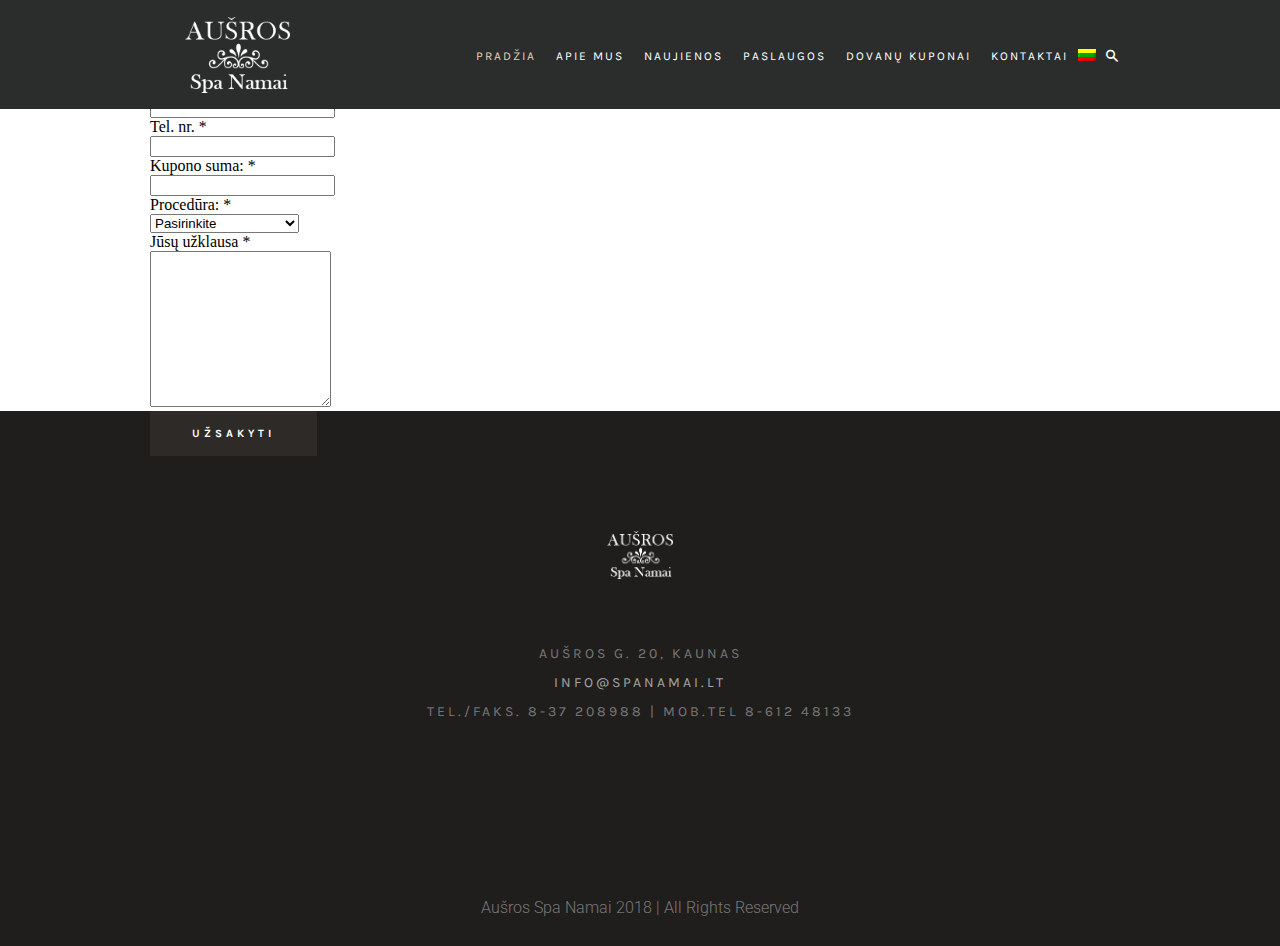
==== contact-us.html @ 08e14f10 "Update reservation form" ====
<!DOCTYPE html>
<html lang="lt">
<head>
	<meta charset="utf-8">
	<meta name="viewport" content="width=device-width,initial-scale=1"> 
	<title>CONTACT US</title> 
	<!-- reikia kitos fonto: Karla, Arial, Helvetica, "Nimbus Sans L"!!!-->
	<link href="https://fonts.googleapis.com/css?family=Karla:400,400i,700,700i&amp;subset=latin-ext" rel="stylesheet">
	<link href="https://fonts.googleapis.com/css?family=Marcellus&amp;subset=latin-ext" rel="stylesheet">
	<link href="https://fonts.googleapis.com/css?family=Roboto:300,300i&amp;subset=latin-ext" rel="stylesheet">
	<link rel="stylesheet" href="assets/css/style.css">
</head>
<body>
	<!-- HEADER START-->
	<header class="float-navigation"> <!-- zalias --> 
		<div class="container flexinam">
			<div class="logo">
				<a href="# i pagrindini">
					<img src="assets/images/logo-spa-compressor.png" alt="Aušros spa namai">
				</a>
			</div>
			<nav class="meniu flexinam">
				<ul class="flexinam">
					<li class="unique"><a href="#">Pradžia</a></li>
					<li><a href="#">Apie mus</a></li>
					<li><a href="#">Naujienos</a></li>
					<li><a href="#">Paslaugos</a></li>
					<li><a href="#">Dovanų kuponai</a></li>
					<li><a href="#">Kontaktai</a></li>
				</ul>
				<ul class="lang">
					<!-- kaip cia padaryti, kad issoktu EN?? -->
					<li>
						<a href="#LT">
							<img src="assets/images/lt.png">
						</a>
					</li>
				</ul>
				<div class="search">
					<a href="#search"><span class="icon-search1"></span></a>
				</div>
			</nav>
		</div>
	</header>
	<!-- HEADER END --> 

	<!-- CONTACT US FORM: START -->
	<section class="reservation">
		<div class="container flexinam">
			<div class="content">
				<div>
					<h3>aušros spa namai</h3>
				</div>
				<div>
					<h4>Dovanų kupono užsakymas</h4>
				</div>
				<div class="contact-form">
					<form class="reservation_form" method="GET" enctype="multipart/form-data">
						<div class="one_form">
							<label for="firstname">Jūsų Vardas<span> *</span></label>
							<br>
							<input type="text" id="firstname" name="firstname" value="" required>
						</div>
						<div class="one_form">
							<label for="email">el. paštas<span> *</span></label>
							<br>
							<input type="email" id="email" name="email" value="" required>
						</div>						
						<div class="one_form">
							<label for="telephone">Tel. nr.<span> *</span></label>
							<br>
							<input type="tel" id="telephone" name="telephone" value="" required>
						</div>
						<div class="one_form">
							<label for="coupon">Kupono suma:<span> *</span></label>
							<br>
							<input type="text" id="coupon" name="coupon" value="" required>
						</div>
						<div class="one_form">
							<label for="coupon">Procedūra:<span> *</span></label>
							<br>
							<select class="options" required>
								<option>Pasirinkite</option>
								<option value="---">---</option>
								<option value="massage">Masažas</option>
								<option value="spa_ritual">Spa ritualai</option>
								<option value="spa">Spa procedūra dviem</option>
								<option value="spa_for_couples">Manikiūras</option>
								<option value="depilation">Depiliacija</option>
								<option value="treatments_for_men">Spa procedūra vyrui</option>
							</select>
							<!-- <input type="number" id="coupon" name="coupon" value="" required> -->
						</div>
						<div class="one_form message">
							<label for="coupon">Jūsų užklausa<span> *</span></label>
							<br>
							<textarea rows="10"></textarea>
						</div>		
					</form>
				</div>
				<div class="call_to_action">
					<input type="submit" class='button dark-button' name="new_order" value="užsakyti">
				</div>
			</div>
		</div>
	</section>
	<!-- CONTACT US FORM: END --> 

	<!-- FOOTER: START -->
	<footer class="end-footer">
		<div class="container">
			<div class="footer-content">
				<div class="logo2">
					<a href="# i pagrindini">
						<img src="assets/images/logo-spa-compressor.png" alt="Aušros spa namai">
					</a>
				</div>
				<div class="address">
					<h4>Aušros g. 20, Kaunas</h4>
					<a href="mailto:info@spanamai.lt">info@spanamai.lt</a>
					<h4>tel./faks. 8-37 208988 | mob.tel 8-612 48133</h4>
				</div>
				<div class="icon-social">
					<ul class="flexinam">
						<li class="margin">
							<a href="https://www.instagram.com/explore/locations/489971274/ausros-spa-namai/" target="_blank">
								<i class="fab fa-instagram"></i>
							</a>
						</li>
						<li class="margin">
							<a href="https://www.facebook.com/ausrosspa//" target="_blank">
								<i class="fab fa-facebook-f"></i>
							</a>
						</li>
						<li class="margin">
							<a href="https://twitter.com/ausrosspanamai" target="_blank">
								<i class="fab fa-twitter"></i>
							</a>
						</li>
						<li class="margin">
							<a href="https://rekvizitai.vz.lt/imone/spa_namai/" target="_blank">
								<i class="fas fa-briefcase"></i>
							</a>
						</li>
					</ul>
				</div>
				<div class="rights">
					<p>Aušros Spa Namai 2018 | All Rights Reserved</p>
				</div>
			</div>
		</div>
	</footer>
	<!-- FOOTER: END -->
	<script src="assets/scripts/jquery.js"></script>
	<script src="owlcarousel/dist/owl.carousel.min.js"></script>
	<script src="assets/scripts/script.js"></script>
</body>
</html>
---- assets/css/style.css ----
*,
*::before,
*::after {
  -webkit-box-sizing: border-box;
  box-sizing: border-box;
  /*border: 1px solid red;*/
}

@font-face {
  font-family: 'icomoon';
  src: url("../fonts/icomoon.eot?l3f3na");
  src: url("assets/fonts/icomoon.eot?l3f3na#iefix") format("embedded-opentype"), url("../fonts/icomoon.ttf?l3f3na") format("truetype"), url("../fonts/icomoon.woff?l3f3na") format("woff"), url("../fonts/icomoon.svg?l3f3na#icomoon") format("svg");
  font-weight: normal;
  font-style: normal;
}

[class^="icon-"], [class*=" icon-"] {
  /* use !important to prevent issues with browser extensions that change fonts */
  font-family: 'icomoon' !important;
  speak: none;
  font-style: normal;
  font-weight: normal;
  font-variant: normal;
  text-transform: none;
  line-height: 1;
  /* Better Font Rendering =========== */
  -webkit-font-smoothing: antialiased;
  -moz-osx-font-smoothing: grayscale;
}

.icon-search1:before {
  content: "\e901";
}

.icon-facebook:before {
  content: "\ea90";
}

.icon-instagram:before {
  content: "\ea92";
}

/******************************************************************/
html {
  font-size: 16px;
}

body {
  margin: 0;
}

.container {
  max-width: 980px;
  margin: 0 auto;
}

.flexinam {
  display: -webkit-box;
  display: -ms-flexbox;
  display: flex;
}

ul {
  list-style: none;
  /* kad nebutu bullet pointu */
  margin: 0;
  padding: 0;
}

img {
  width: 100%;
  /* padaro, kad prisitaikytu prie tevynainio */
  display: block;
  /* kad nebutu tarpelio po nuotrauka */
}

h1, h2, h3, h4, h5, h6, p {
  margin: 0;
}

a {
  text-decoration: none;
  text-transform: uppercase;
}

p {
  font-family: "Roboto", Arial, Helvetica, "Nimbus Sans L", sans-serif;
  font-weight: 300;
}

/* START: botton-to-top */
.myBtn {
  display: none;
  position: fixed;
  bottom: 50px;
  right: 20px;
  z-index: 99;
  font-size: 18px;
  border: none;
  outline: none;
  background-color: #b7a48e;
  color: white;
  cursor: pointer;
  padding: 15px;
}

.myBtn:hover {
  background-color: #a1886b;
}

/* END: botton-to-top */
/* 1 SECTION START: NAVIGATION MENIU */
.float-navigation {
  background-color: #2a2d2c;
  position: fixed;
  width: 100%;
  z-index: 1000;
}

.float-navigation.shrink .container {
  height: 73px;
}

/*https://codepen.io/malZiiirA/pen/cbfED*/
.float-navigation.shrink .logo {
  padding: 15px 15px 15px 35px;
  max-width: 105px;
}

.float-navigation .container {
  -webkit-box-pack: justify;
  -ms-flex-pack: justify;
  justify-content: space-between;
  -webkit-box-align: center;
  -ms-flex-align: center;
  align-items: center;
}

.logo {
  padding: 16.609px 15px 16.625px 35px;
  max-width: 155px;
}

.meniu {
  -webkit-box-align: center;
  -ms-flex-align: center;
  align-items: center;
}

.meniu a {
  color: #fff;
  font-size: 0.75rem;
  font-family: "Karla", Arial, Helvetica, "Nimbus Sans L", sans-serif;
  letter-spacing: 2px;
  /*cia gal irgi reikia reliatyvaus skaiciaus?*/
  padding: 10px;
}

/* kazkaip kitaip reiketu selectinti!!! */
.unique a {
  color: #e8d2b8;
}

.meniu a:hover, span:hover {
  color: #e8d2b8;
}

/* kazkaip gal galima pritaikyti koda, kad visiems butu galima taikyti hover? */
.icon-search1 {
  color: #fff;
  vertical-align: -1px;
  /* vertikaliai 1px zemyn */
}

/*https://www.w3schools.com/howto/howto_js_dropdown.asp*/
.lang a {
  vertical-align: -2px;
}

/* 1 SECTION END: NAVIGATION MENIU */
/* 2 SECTION START: CAROUSEL */
/*https://owlcarousel2.github.io/OwlCarousel2/docs/started-installation.html*/
.carousel {
  background-color: #2a2d2c;
}

.owl-carousel .owl-stage-outer {
  -webkit-transform: translateY(107px);
  -ms-transform: translateY(107px);
  transform: translateY(107px);
}

/* nuotrauka kazkodel per maza???? */
.carousel .photo {
  background-size: cover;
  background-position: center;
}

.photo.first {
  background-image: url("../images/big_towel-compressor.jpg");
}

.photo.second {
  background-image: url("../images/big_mask-compressor.jpg");
}

.special-container {
  max-width: 1186px;
  margin: 0 auto;
  height: 612px;
  /*?????? kaip sitas sprendimas? 715px, 100vh*/
  -webkit-box-align: center;
  -ms-flex-align: center;
  align-items: center;
  position: relative;
}

.special-container.second {
  -webkit-box-pack: end;
  -ms-flex-pack: end;
  justify-content: flex-end;
}

.first .content {
  padding-left: 73px;
  max-width: 623px;
}

.second .content {
  padding-left: 40px;
  max-width: 623px;
}

.carousel h3 {
  color: #c0b7af;
  font-size: 1rem;
  text-transform: uppercase;
  font-family: "Karla", Arial, Helvetica, "Nimbus Sans L", sans-serif;
  letter-spacing: 3px;
  font-style: normal;
  font-weight: 400;
  line-height: 26px;
}

.second h3 {
  color: #c0b7af;
  font-size: 1rem;
  text-transform: uppercase;
  font-family: "Karla", Arial, Helvetica, "Nimbus Sans L", sans-serif;
  letter-spacing: 3px;
  font-style: normal;
  font-weight: 400;
  color: rgba(255, 255, 255, 0.6);
}

.carousel h4 {
  color: #2d2a27;
  font-family: "Marcellus", Georgia, Times, "Century Schoolbook L", serif;
  font-style: normal;
  font-weight: 400;
  font-size: 1.9rem;
  letter-spacing: 1px;
  padding-top: 25px;
}

.second h4 {
  color: white;
}

.button {
  padding: 16px 42px;
  /* tipo 11 ir 42*/
  background-color: #2d2a27;
  border: #6a6560;
  text-decoration: none;
  text-transform: uppercase;
  font-family: "Karla", Arial, Helvetica, "Nimbus Sans L", sans-serif;
  font-size: 0.6875rem;
  position: absolute;
  color: #fff;
  font-weight: 700;
  letter-spacing: 4px;
}

/* button colors: */
.first a {
  margin-left: 73px;
  bottom: 160px;
}

.first a:hover {
  background: #b8a48d;
  color: #f7f4f0;
}

.atitraukimas {
  margin-bottom: 60px;
}

.second a {
  -webkit-transform: translateX(-110%);
  -ms-transform: translateX(-110%);
  transform: translateX(-110%);
  bottom: 190px;
}

.second a:hover {
  background: #fff;
  color: black;
}

/* 2 SECTION END: CAROUSEL */
/* 3 SECTION START: overlay */
.overlay {
  height: 107px;
  background-color: #f7f3f0;
  max-width: 1280px;
}

/* 3 SECTION END: overlay */
/* 4 SECTION START: ABOUT US */
.about-us {
  background-image: url("../images/wave-background-compressor.jpg");
  background-size: cover;
  background-position: center;
}

.about-us .container {
  -webkit-box-pack: center;
  -ms-flex-pack: center;
  justify-content: center;
  -webkit-box-align: center;
  -ms-flex-align: center;
  align-items: center;
  position: relative;
}

/*centruojam turini: */
.content-about-us {
  -webkit-box-pack: center;
  -ms-flex-pack: center;
  justify-content: center;
  margin-top: 163px;
  margin-bottom: 202px;
  padding-left: 20px;
  padding-top: 20px;
  padding-right: 20px;
  max-width: 450px;
  text-align: center;
}

h1 {
  color: #c0b7af;
  font-size: 1rem;
  text-transform: uppercase;
  font-family: "Karla", Arial, Helvetica, "Nimbus Sans L", sans-serif;
  letter-spacing: 3px;
  font-style: normal;
  font-weight: 400;
  line-height: 28px;
}

h2 {
  color: #2d2a27;
  font-family: "Marcellus", Georgia, Times, "Century Schoolbook L", serif;
  font-style: normal;
  font-weight: 400;
  font-size: 1.7rem;
  letter-spacing: 3px;
  padding-bottom: 35px;
  padding-top: 35px;
}

.about-us p {
  color: #6a6560;
  font-size: 0.8rem;
  /*atrodo per didelis sriftas, visai kitoks. turejo buti 16px, tai sumazinau*/
  letter-spacing: 3px;
  line-height: 28px;
  padding-bottom: 35px;
}

.about-us .button {
  letter-spacing: 2px;
  -webkit-transform: translateX(-50%);
  -ms-transform: translateX(-50%);
  transform: translateX(-50%);
}

.about-us a:hover, .voucher a:hover {
  border: 1px solid #d8d3d2;
  background-color: #f7f4f0;
  color: #2d2a27;
}

/* 4 SECTION END: ABOUT US */
/* 5 SECTION START: intro to services */
.intro-to-service {
  background-color: #fff;
}

.intro-to-service .container {
  padding-top: 125px;
  padding-bottom: 70px;
  -webkit-box-pack: justify;
  -ms-flex-pack: justify;
  justify-content: space-between;
  -webkit-box-align: center;
  -ms-flex-align: center;
  align-items: center;
}

.antraste {
  width: 430.844px;
}

.antraste h4 {
  color: #2d2a27;
  font-family: "Marcellus", Georgia, Times, "Century Schoolbook L", serif;
  font-style: normal;
  font-weight: 400;
  font-size: 1.5rem;
  text-align: left;
  line-height: 34px;
}

.intro-to-service a {
  border: 1px solid #e0dddd;
  background-color: rgba(0, 0, 0, 0);
  color: #2d2a27;
  letter-spacing: 2px;
  font-weight: 700;
  position: static;
}

.intro-to-service a:hover {
  color: #fff;
  background-color: #2d2a27;
  border-color: #4a4744;
}

/* 5 SECTION END: intro to services */
/* 6 SECTION START: services */
.paslaugos .container {
  padding-bottom: 110px;
  /* atemiau 40px, nes nuotraukos i apacia turi 40px margin*/
}

.spa {
  width: 29.8568%;
  margin-bottom: 40px;
  position: relative;
  /* uzdedam ant nuotraukos teksta */
  text-align: center;
  color: white;
}

.service-photos {
  -ms-flex-wrap: wrap;
  flex-wrap: wrap;
  -webkit-box-pack: justify;
  -ms-flex-pack: justify;
  justify-content: space-between;
}

/* ant nuotraukos sucentruojam teksta */
.centered {
  position: absolute;
  width: 100%;
  /* jejeje tekstas viduj nepersikelia i kita eilute ## /* max-width: 250px; KODEL PEREINA I KITA EILUTE?*/
  display: -webkit-box;
  display: -ms-flexbox;
  display: flex;
  -webkit-box-align: center;
  -ms-flex-align: center;
  align-items: center;
  -webkit-box-pack: center;
  -ms-flex-pack: center;
  justify-content: center;
}

.overlayw3 {
  position: absolute;
  top: 0;
  bottom: 0;
  left: 0;
  right: 0;
  height: 100%;
  width: 100%;
  -webkit-transition: .5s ease;
  -o-transition: .5s ease;
  transition: .5s ease;
}

.spa:hover .overlayw3 {
  background-color: rgba(45, 42, 39, 0.5);
}

.paslaugos a {
  font-family: "Karla", Arial, Helvetica, "Nimbus Sans L", sans-serif;
  font-size: 0.875rem;
  font-weight: 400;
  text-transform: uppercase;
  letter-spacing: 3px;
  color: #fff;
  text-decoration: none;
  display: block;
}

/* 6 SECTION END: services */
/* 7 SECTION START: VOUCHERS*/
.voucher {
  background-image: url("../images/gultas-compressor.jpg");
  background-position: center right;
  background-repeat: no-repeat;
  background-size: cover;
}

.voucher .container {
  min-height: 725px;
  -webkit-box-pack: end;
  -ms-flex-pack: end;
  justify-content: flex-end;
  -webkit-box-align: center;
  -ms-flex-align: center;
  align-items: center;
}

.voucher-content {
  max-width: 400px;
  position: relative;
  text-align: center;
}

.voucher h3 {
  color: #2d2a27;
  font-family: "Marcellus", Georgia, Times, "Century Schoolbook L", serif;
  font-style: normal;
  font-weight: 400;
  text-transform: capitalize;
  color: #6a6560;
  font-size: 1.125rem;
}

.voucher-content h4 {
  color: #c0b7af;
  font-size: 1rem;
  text-transform: uppercase;
  font-family: "Karla", Arial, Helvetica, "Nimbus Sans L", sans-serif;
  letter-spacing: 3px;
  font-style: normal;
  font-weight: 400;
  display: inline-block;
  font-size: 1.75rem;
  line-height: 44px;
  padding-top: 30px;
  padding-bottom: 30px;
  color: #2d2a27;
}

.voucher .button {
  margin-bottom: 240px;
  letter-spacing: 2px;
  -webkit-transform: translateX(-50%);
  -ms-transform: translateX(-50%);
  transform: translateX(-50%);
}

/* 7 SECTION END: VOUCHERS */
/* 8 SECTION START: NEWS */
.news {
  background-color: #f7f4f0;
}

.news .container {
  padding-top: 135px;
  padding-bottom: 125px;
}

.news h5 {
  color: #2d2a27;
  font-family: "Marcellus", Georgia, Times, "Century Schoolbook L", serif;
  font-style: normal;
  font-weight: 400;
  font-size: 2.25rem;
  line-height: 44px;
  text-align: center;
  margin-bottom: 55px;
}

figure {
  position: relative;
  margin: 0;
}

.top-right {
  position: absolute;
  top: 15px;
  left: 15px;
}

.top-right a, .news footer a {
  font-family: "Karla", Arial, Helvetica, "Nimbus Sans L", sans-serif;
  text-decoration: none;
  background-color: #2d2a27;
  text-transform: uppercase;
}

.top-right a {
  padding: 5px 15px;
  margin-bottom: 2px;
  margin-right: 2px;
  color: #f7f4f0;
  font-size: .75rem;
  font-weight: 400;
  letter-spacing: 2px;
  line-height: 18px;
}

.top-right a:hover {
  background: #a1886b;
  color: #f7f4f0;
}

.news-columns {
  -webkit-box-pack: justify;
  -ms-flex-pack: justify;
  justify-content: space-between;
  -ms-flex-wrap: wrap;
  flex-wrap: wrap;
}

.one-news-column {
  width: 30%;
  /*30.8510*/
}

.bottom-column {
  padding: 25px;
  background-color: #fff;
}

.bottom-column h6 {
  color: #2d2a27;
  font-family: "Marcellus", Georgia, Times, "Century Schoolbook L", serif;
  font-style: normal;
  font-weight: 400;
  font-size: 1.125rem;
  line-height: 24px;
}

.date-published {
  margin-top: 5px;
}

.date-published h6 {
  color: #c0b7af;
  font-size: 1rem;
  text-transform: uppercase;
  font-family: "Karla", Arial, Helvetica, "Nimbus Sans L", sans-serif;
  letter-spacing: 3px;
  font-style: normal;
  font-weight: 400;
  font-size: 0.75rem;
  line-height: 18px;
  letter-spacing: 2px;
}

.paragraph {
  margin-top: 15px;
}

.paragraph p {
  margin: 0;
  font-size: 1rem;
  line-height: 26px;
  font-weight: 300;
}

.news footer {
  margin-top: 17px;
}

.news footer a {
  font-size: 0.6875rem;
  font-weight: 700;
  letter-spacing: 1px;
  line-height: 16px;
  color: #2d2a27;
  background-color: transparent;
}

.news footer a:hover {
  color: #b8a48d;
}

.three-dots {
  -webkit-box-pack: center;
  -ms-flex-pack: center;
  justify-content: center;
  padding-top: 25px;
  font-size: 10px;
  color: #d8d3d2;
}

.three-dots i {
  padding: 3px;
}

.three-dots i:hover {
  color: #b7a48e;
}

/* kaip padaryti, kad ir liktu hover spalvos, kai tas langas aktyvus????? */
/* 8 SECTION END: NEWS */
/* 9 SECTION START: footer */
.end-footer {
  background-color: #1f1e1d;
}

.footer-content {
  padding: 120px 20px 25px;
  text-align: center;
}

.end-footer img {
  display: inline;
  width: 100%;
}

.address {
  margin-bottom: 40px;
}

.end-footer .logo2 {
  padding: 0;
  margin: 0 auto;
  margin-bottom: 50px;
  width: 7%;
}

.end-footer h4 {
  color: #c0b7af;
  font-size: 1rem;
  text-transform: uppercase;
  font-family: "Karla", Arial, Helvetica, "Nimbus Sans L", sans-serif;
  letter-spacing: 3px;
  font-style: normal;
  font-weight: 400;
  font-size: .875rem;
  line-height: 34px;
  color: rgba(255, 255, 255, 0.4);
}

.end-footer a {
  color: #c0b7af;
  font-size: 1rem;
  text-transform: uppercase;
  font-family: "Karla", Arial, Helvetica, "Nimbus Sans L", sans-serif;
  letter-spacing: 3px;
  font-style: normal;
  font-weight: 400;
  text-decoration: none;
  color: rgba(255, 255, 255, 0.6);
  font-size: .875rem;
  line-height: 24px;
}

.icon-social {
  margin-bottom: 20px;
}

.icon-social a {
  color: #fff;
}

.icon-social ul {
  -webkit-box-pack: center;
  -ms-flex-pack: center;
  justify-content: center;
}

.margin i {
  margin-right: 20px;
  font-size: 19px;
}

.icon-social i:hover {
  color: #e7d2b9;
}

.rights {
  margin-top: 100px;
}

.rights p {
  text-transform: capitalize;
  color: rgba(255, 255, 255, 0.4);
  font-size: 1rem;
  line-height: 26px;
  display: inline;
}

/* 9 SECTION END: footer */
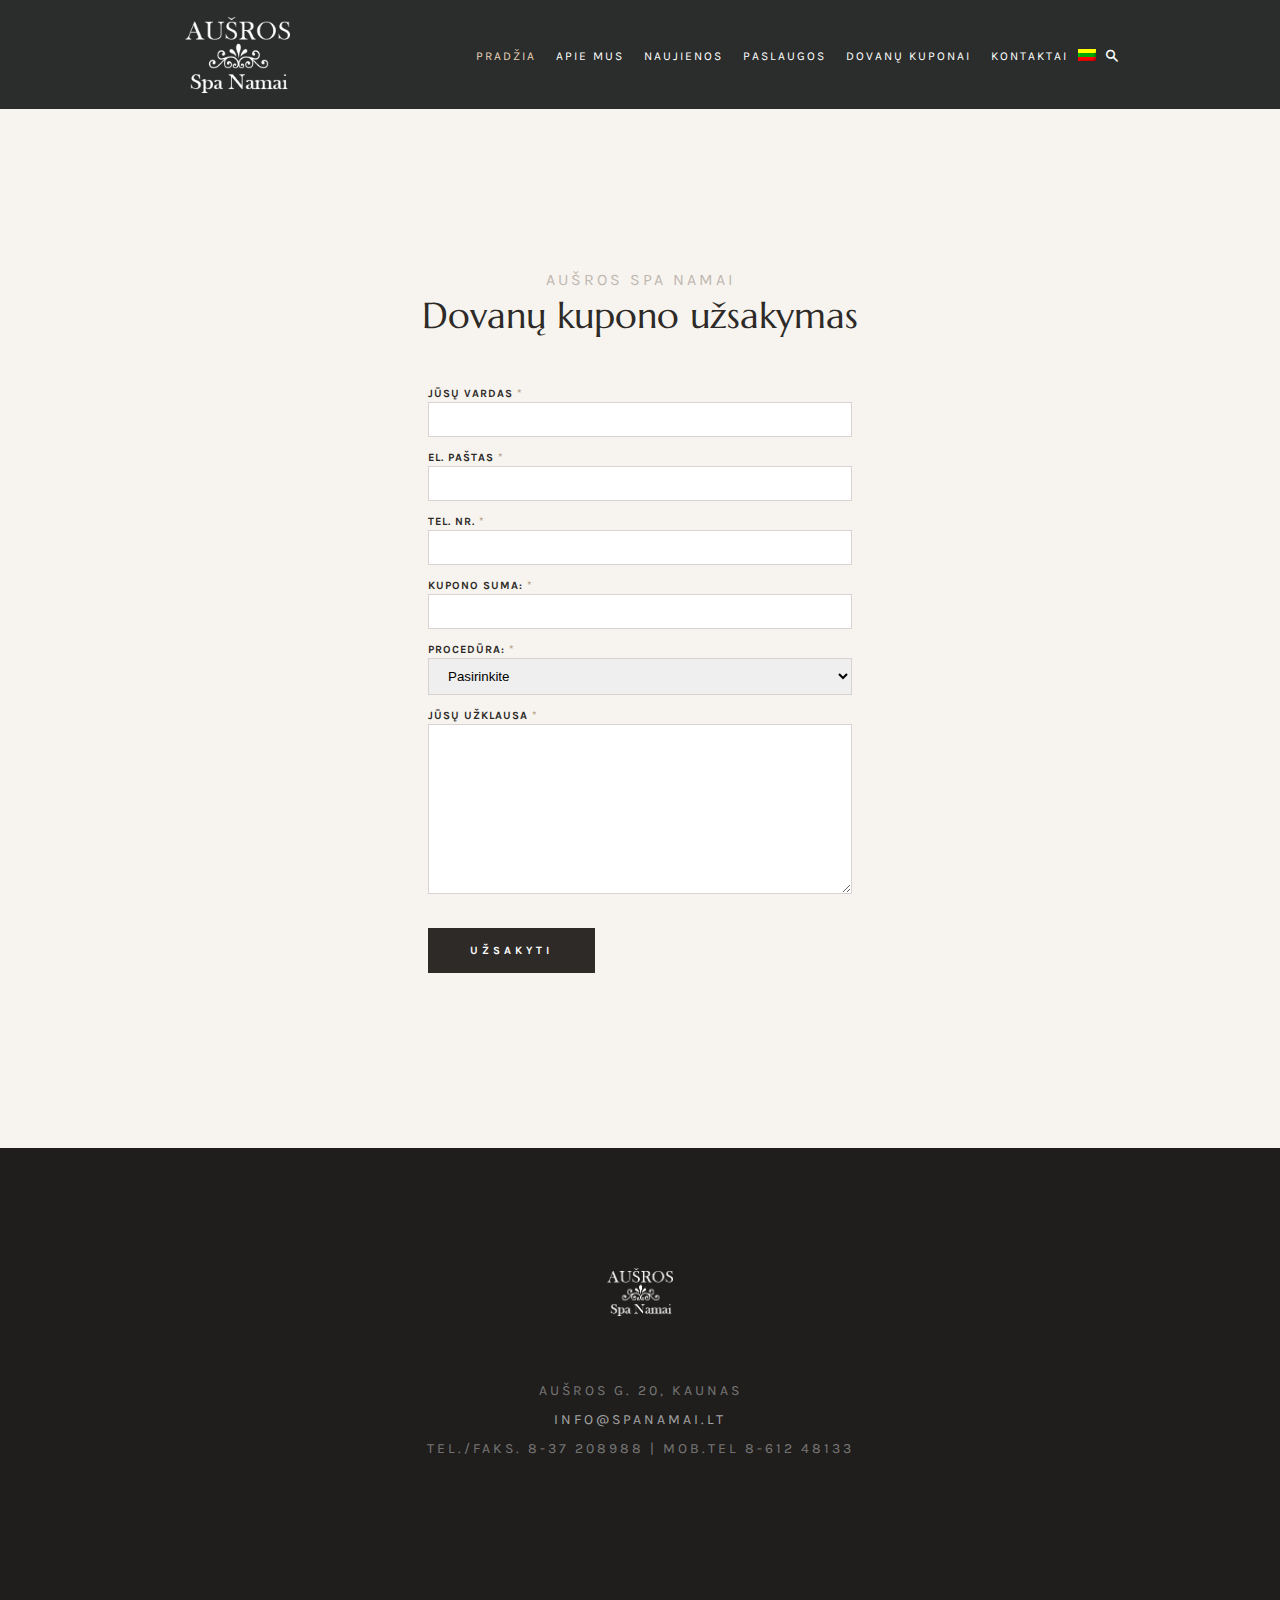
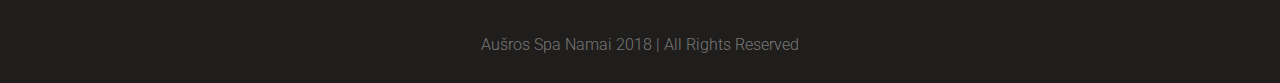
==== commit 52129324: "Add back-to-top button" ====
--- a/contact-us.html
+++ b/contact-us.html
@@ -11,6 +11,12 @@
 	<link rel="stylesheet" href="assets/css/style.css">
 </head>
 <body>
+	<!-- START: button-to-top -->
+	<button onclick="topFunction()" class="myBtn" title="Go to top">
+		<i class="fas fa-angle-up"></i>
+	</button>
+	<!-- END: button-to-top -->
+
 	<!-- HEADER START-->
 	<header class="float-navigation"> <!-- zalias --> 
 		<div class="container flexinam">
--- a/assets/css/style.css
+++ b/assets/css/style.css
@@ -95,13 +95,13 @@
   bottom: 50px;
   right: 20px;
   z-index: 99;
-  font-size: 18px;
+  font-size: 1rem;
   border: none;
   outline: none;
   background-color: #b7a48e;
   color: white;
   cursor: pointer;
-  padding: 15px;
+  padding: 14px 20px;
 }
 
 .myBtn:hover {
@@ -568,6 +568,13 @@
 
 /* 7 SECTION END: VOUCHERS */
 /* 8 SECTION START: NEWS */
+.top-column .top-right a, .bottom-column footer a, label {
+  font-family: "Karla", Arial, Helvetica, "Nimbus Sans L", sans-serif;
+  text-decoration: none;
+  background-color: #2d2a27;
+  text-transform: uppercase;
+}
+
 .news {
   background-color: #f7f4f0;
 }
@@ -588,25 +595,28 @@
   margin-bottom: 55px;
 }
 
-figure {
+.news .kar2 .owl-stage-outer {
+  -webkit-transform: translateY(-10px);
+  -ms-transform: translateY(-10px);
+  transform: translateY(-10px);
+}
+
+.news .one-news-column {
+  width: 90%;
+}
+
+.top-column figure {
   position: relative;
   margin: 0;
 }
 
-.top-right {
+.top-column .top-right {
   position: absolute;
   top: 15px;
   left: 15px;
 }
 
-.top-right a, .news footer a {
-  font-family: "Karla", Arial, Helvetica, "Nimbus Sans L", sans-serif;
-  text-decoration: none;
-  background-color: #2d2a27;
-  text-transform: uppercase;
-}
-
-.top-right a {
+.top-column .top-right a {
   padding: 5px 15px;
   margin-bottom: 2px;
   margin-right: 2px;
@@ -617,22 +627,9 @@
   line-height: 18px;
 }
 
-.top-right a:hover {
+.top-column .top-right a:hover {
   background: #a1886b;
   color: #f7f4f0;
-}
-
-.news-columns {
-  -webkit-box-pack: justify;
-  -ms-flex-pack: justify;
-  justify-content: space-between;
-  -ms-flex-wrap: wrap;
-  flex-wrap: wrap;
-}
-
-.one-news-column {
-  width: 30%;
-  /*30.8510*/
 }
 
 .bottom-column {
@@ -649,11 +646,11 @@
   line-height: 24px;
 }
 
-.date-published {
+.bottom-column .date-published {
   margin-top: 5px;
 }
 
-.date-published h6 {
+.bottom-column .date-published h6 {
   color: #c0b7af;
   font-size: 1rem;
   text-transform: uppercase;
@@ -666,22 +663,22 @@
   letter-spacing: 2px;
 }
 
-.paragraph {
+.bottom-column .paragraph {
   margin-top: 15px;
 }
 
-.paragraph p {
+.bottom-column .paragraph p {
   margin: 0;
   font-size: 1rem;
   line-height: 26px;
   font-weight: 300;
 }
 
-.news footer {
+.bottom-column footer {
   margin-top: 17px;
 }
 
-.news footer a {
+.bottom-column footer a {
   font-size: 0.6875rem;
   font-weight: 700;
   letter-spacing: 1px;
@@ -690,28 +687,25 @@
   background-color: transparent;
 }
 
-.news footer a:hover {
+.bottom-column footer a:hover {
   color: #b8a48d;
 }
 
-.three-dots {
-  -webkit-box-pack: center;
-  -ms-flex-pack: center;
-  justify-content: center;
-  padding-top: 25px;
-  font-size: 10px;
-  color: #d8d3d2;
-}
-
-.three-dots i {
-  padding: 3px;
-}
-
-.three-dots i:hover {
-  color: #b7a48e;
-}
-
-/* kaip padaryti, kad ir liktu hover spalvos, kai tas langas aktyvus????? */
+.owl-theme .owl-dots .owl-dot span {
+  -webkit-transition: opacity .2s ease;
+  -o-transition: opacity .2s ease;
+  transition: opacity .2s ease;
+  background-color: #d8d3d2;
+}
+
+.owl-theme .owl-dots .owl-dot:focus {
+  outline: none;
+}
+
+.owl-theme .owl-dots .owl-dot.active span, .owl-theme .owl-dots .owl-dot:hover span {
+  background-color: #b7a48e;
+}
+
 /* 8 SECTION END: NEWS */
 /* 9 SECTION START: footer */
 .end-footer {
@@ -802,3 +796,83 @@
 }
 
 /* 9 SECTION END: footer */
+/* CONTACT US FORM: START */
+.reservation {
+  background-color: #f7f4f0;
+}
+
+.reservation .container {
+  padding-top: 270px;
+  padding-bottom: 210px;
+  -webkit-box-pack: center;
+  -ms-flex-pack: center;
+  justify-content: center;
+}
+
+.reservation h3 {
+  color: #c0b7af;
+  font-size: 1rem;
+  text-transform: uppercase;
+  font-family: "Karla", Arial, Helvetica, "Nimbus Sans L", sans-serif;
+  letter-spacing: 3px;
+  font-style: normal;
+  font-weight: 400;
+  margin-bottom: 5px;
+  text-align: center;
+}
+
+.reservation h4 {
+  color: #2d2a27;
+  font-family: "Marcellus", Georgia, Times, "Century Schoolbook L", serif;
+  font-style: normal;
+  font-weight: 400;
+  font-size: 2.25rem;
+  line-height: 44px;
+  margin-bottom: 45px;
+  text-align: center;
+}
+
+.call_to_action, .one_form {
+  padding-bottom: 10px;
+  margin-right: 6px;
+  margin-left: 6px;
+}
+
+label {
+  padding-bottom: 6px;
+  font-size: 0.6875rem;
+  font-weight: 700;
+  letter-spacing: 1px;
+  line-height: 16px;
+  color: #2d2a27;
+  background-color: transparent;
+}
+
+select, input, textarea {
+  width: 100%;
+  padding: 9px 15px;
+  border: 1px solid #d8d3d2;
+}
+
+select:focus, input:focus, textarea:focus {
+  outline-color: #b8a48d;
+}
+
+.one_form span {
+  color: #b8a48d;
+}
+
+.call_to_action {
+  padding-top: 20px;
+}
+
+.call_to_action input {
+  width: initial;
+}
+
+.call_to_action input:hover {
+  background: #b8a48d;
+  color: #f7f4f0;
+}
+
+/* CONTACT US FORM: END */
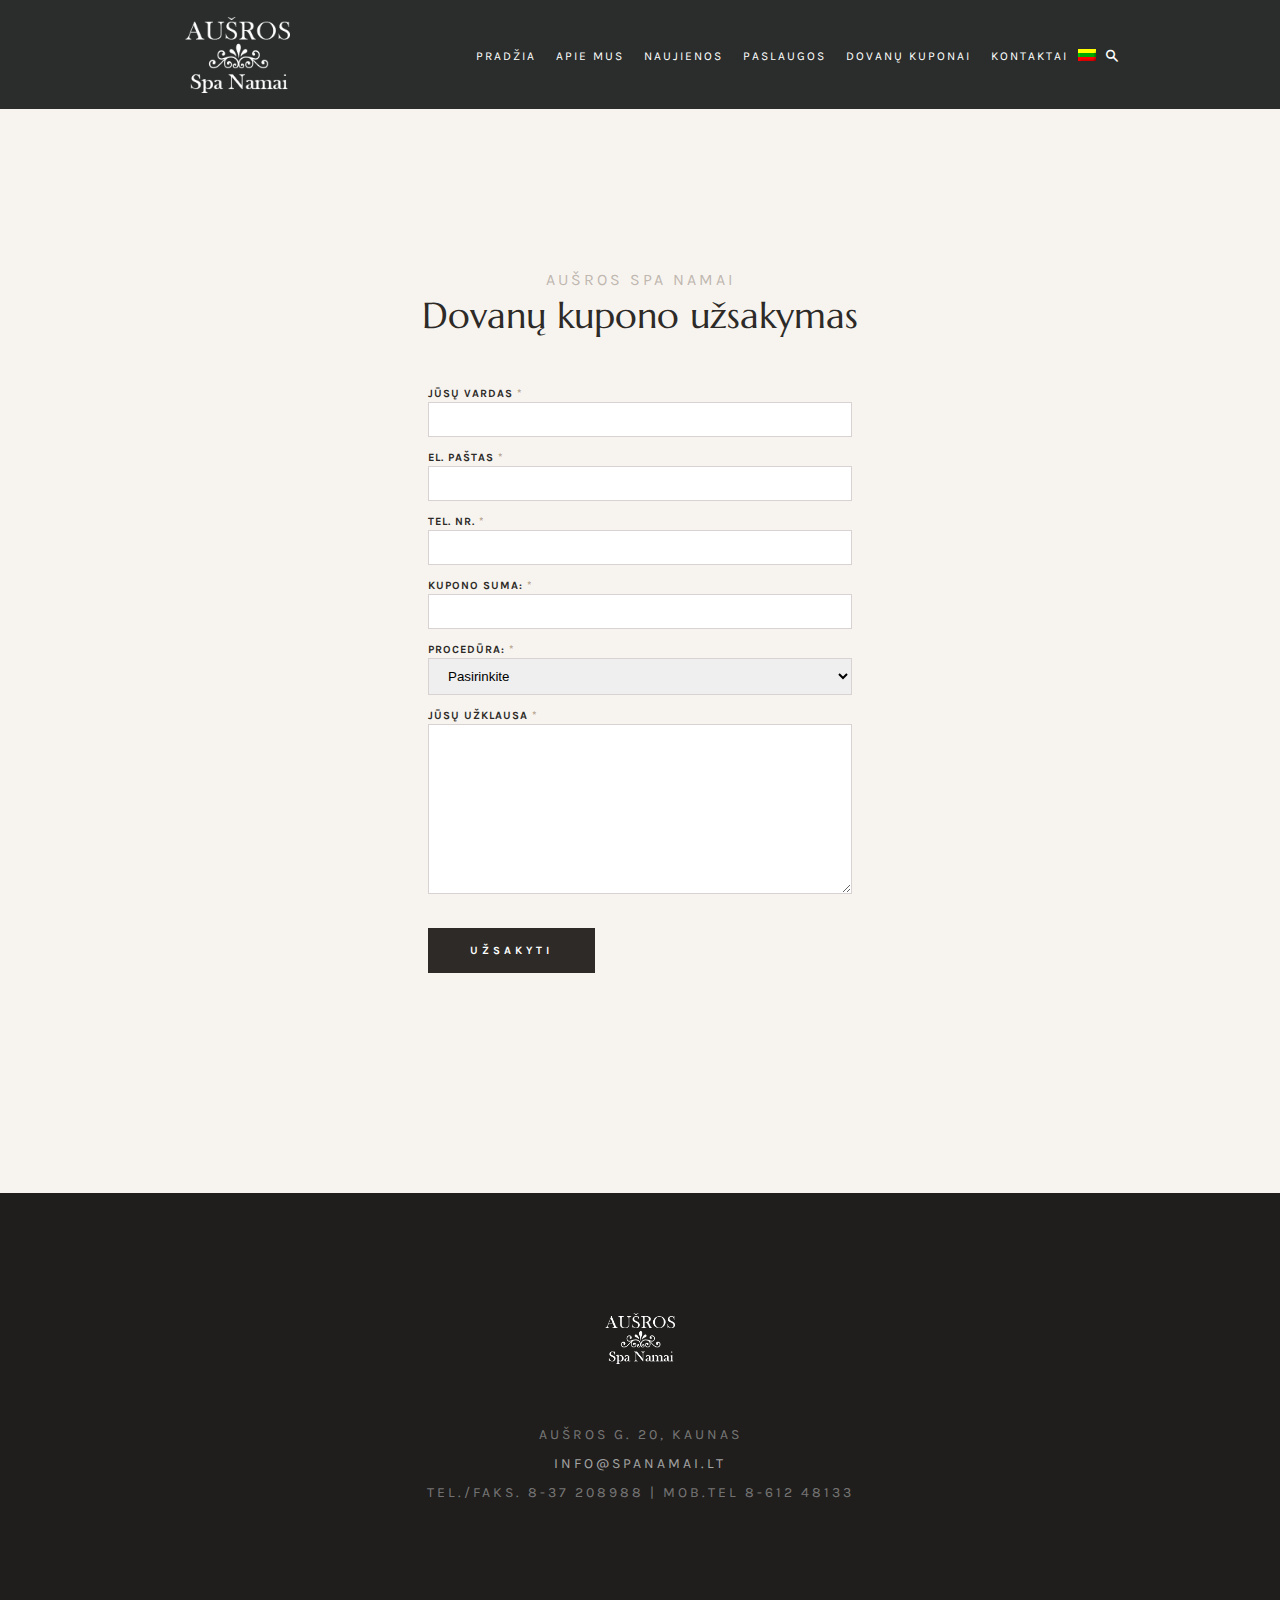
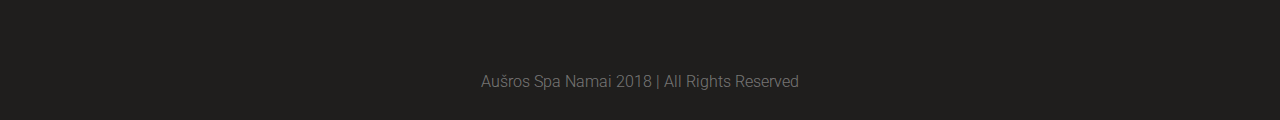
==== commit 0faa6880: "Add responsive design" ====
--- a/contact-us.html
+++ b/contact-us.html
@@ -8,6 +8,7 @@
 	<link href="https://fonts.googleapis.com/css?family=Karla:400,400i,700,700i&amp;subset=latin-ext" rel="stylesheet">
 	<link href="https://fonts.googleapis.com/css?family=Marcellus&amp;subset=latin-ext" rel="stylesheet">
 	<link href="https://fonts.googleapis.com/css?family=Roboto:300,300i&amp;subset=latin-ext" rel="stylesheet">
+	<link rel="stylesheet" href="https://use.fontawesome.com/releases/v5.3.1/css/all.css" integrity="sha384-mzrmE5qonljUremFsqc01SB46JvROS7bZs3IO2EmfFsd15uHvIt+Y8vEf7N7fWAU" crossorigin="anonymous">
 	<link rel="stylesheet" href="assets/css/style.css">
 </head>
 <body>
@@ -18,24 +19,23 @@
 	<!-- END: button-to-top -->
 
 	<!-- HEADER START-->
-	<header class="float-navigation"> <!-- zalias --> 
+	<header class="float-navigation">
 		<div class="container flexinam">
 			<div class="logo">
-				<a href="# i pagrindini">
+				<a href="index.html">
 					<img src="assets/images/logo-spa-compressor.png" alt="Aušros spa namai">
 				</a>
 			</div>
 			<nav class="meniu flexinam">
 				<ul class="flexinam">
-					<li class="unique"><a href="#">Pradžia</a></li>
-					<li><a href="#">Apie mus</a></li>
-					<li><a href="#">Naujienos</a></li>
-					<li><a href="#">Paslaugos</a></li>
-					<li><a href="#">Dovanų kuponai</a></li>
-					<li><a href="#">Kontaktai</a></li>
+					<li><a href="index.html" class="keep-color">Pradžia</a></li>
+					<li><a href="#" class="keep-color">Apie mus</a></li>
+					<li><a href="#" class="keep-color">Naujienos</a></li>
+					<li><a href="#" class="keep-color">Paslaugos</a></li>
+					<li><a href="#" class="keep-color">Dovanų kuponai</a></li>
+					<li><a href="#" class="keep-color">Kontaktai</a></li>
 				</ul>
 				<ul class="lang">
-					<!-- kaip cia padaryti, kad issoktu EN?? -->
 					<li>
 						<a href="#LT">
 							<img src="assets/images/lt.png">
--- a/assets/css/style.css
+++ b/assets/css/style.css
@@ -117,16 +117,6 @@
   z-index: 1000;
 }
 
-.float-navigation.shrink .container {
-  height: 73px;
-}
-
-/*https://codepen.io/malZiiirA/pen/cbfED*/
-.float-navigation.shrink .logo {
-  padding: 15px 15px 15px 35px;
-  max-width: 105px;
-}
-
 .float-navigation .container {
   -webkit-box-pack: justify;
   -ms-flex-pack: justify;
@@ -136,9 +126,18 @@
   align-items: center;
 }
 
-.logo {
+.float-navigation .container .logo {
   padding: 16.609px 15px 16.625px 35px;
   max-width: 155px;
+}
+
+.float-navigation.shrink .container {
+  height: 73px;
+}
+
+.float-navigation.shrink .logo {
+  padding: 15px 15px 15px 35px;
+  max-width: 105px;
 }
 
 .meniu {
@@ -152,29 +151,24 @@
   font-size: 0.75rem;
   font-family: "Karla", Arial, Helvetica, "Nimbus Sans L", sans-serif;
   letter-spacing: 2px;
-  /*cia gal irgi reikia reliatyvaus skaiciaus?*/
   padding: 10px;
 }
 
-/* kazkaip kitaip reiketu selectinti!!! */
-.unique a {
+.meniu a:hover, .meniu a.selected, .meniu a span:hover {
   color: #e8d2b8;
 }
 
-.meniu a:hover, span:hover {
-  color: #e8d2b8;
-}
-
-/* kazkaip gal galima pritaikyti koda, kad visiems butu galima taikyti hover? */
-.icon-search1 {
+.meniu .lang a {
+  vertical-align: -2px;
+}
+
+.meniu .icon-search1 {
   color: #fff;
   vertical-align: -1px;
-  /* vertikaliai 1px zemyn */
-}
-
-/*https://www.w3schools.com/howto/howto_js_dropdown.asp*/
-.lang a {
-  vertical-align: -2px;
+}
+
+.icon_burger i {
+  display: none;
 }
 
 /* 1 SECTION END: NAVIGATION MENIU */
@@ -207,12 +201,13 @@
 .special-container {
   max-width: 1186px;
   margin: 0 auto;
-  height: 612px;
-  /*?????? kaip sitas sprendimas? 715px, 100vh*/
+  margin-left: 39.547px;
+  margin-right: 39.547px;
+  min-height: 100vh;
+  /* kaip sitas sprendimas? 612px; 715px, 100vh*/
   -webkit-box-align: center;
   -ms-flex-align: center;
   align-items: center;
-  position: relative;
 }
 
 .special-container.second {
@@ -227,7 +222,7 @@
 }
 
 .second .content {
-  padding-left: 40px;
+  padding-left: 20px;
   max-width: 623px;
 }
 
@@ -261,6 +256,7 @@
   font-size: 1.9rem;
   letter-spacing: 1px;
   padding-top: 25px;
+  padding-bottom: 45px;
 }
 
 .second h4 {
@@ -276,32 +272,14 @@
   text-transform: uppercase;
   font-family: "Karla", Arial, Helvetica, "Nimbus Sans L", sans-serif;
   font-size: 0.6875rem;
-  position: absolute;
   color: #fff;
   font-weight: 700;
   letter-spacing: 4px;
 }
 
-/* button colors: */
-.first a {
-  margin-left: 73px;
-  bottom: 160px;
-}
-
 .first a:hover {
   background: #b8a48d;
   color: #f7f4f0;
-}
-
-.atitraukimas {
-  margin-bottom: 60px;
-}
-
-.second a {
-  -webkit-transform: translateX(-110%);
-  -ms-transform: translateX(-110%);
-  transform: translateX(-110%);
-  bottom: 190px;
 }
 
 .second a:hover {
@@ -314,7 +292,6 @@
 .overlay {
   height: 107px;
   background-color: #f7f3f0;
-  max-width: 1280px;
 }
 
 /* 3 SECTION END: overlay */
@@ -333,6 +310,12 @@
   -ms-flex-align: center;
   align-items: center;
   position: relative;
+}
+
+.content-about-us a:hover, .voucher .container .voucher-content a:hover {
+  border: 1px solid #d8d3d2;
+  background-color: #f7f4f0;
+  color: #2d2a27;
 }
 
 /*centruojam turini: */
@@ -349,7 +332,7 @@
   text-align: center;
 }
 
-h1 {
+.content-about-us h1 {
   color: #c0b7af;
   font-size: 1rem;
   text-transform: uppercase;
@@ -360,7 +343,7 @@
   line-height: 28px;
 }
 
-h2 {
+.content-about-us h2 {
   color: #2d2a27;
   font-family: "Marcellus", Georgia, Times, "Century Schoolbook L", serif;
   font-style: normal;
@@ -371,26 +354,19 @@
   padding-top: 35px;
 }
 
-.about-us p {
+.content-about-us p {
   color: #6a6560;
-  font-size: 0.8rem;
-  /*atrodo per didelis sriftas, visai kitoks. turejo buti 16px, tai sumazinau*/
-  letter-spacing: 3px;
+  font-size: 1rem;
+  letter-spacing: 2px;
   line-height: 28px;
   padding-bottom: 35px;
 }
 
-.about-us .button {
+.content-about-us .button {
   letter-spacing: 2px;
   -webkit-transform: translateX(-50%);
   -ms-transform: translateX(-50%);
   transform: translateX(-50%);
-}
-
-.about-us a:hover, .voucher a:hover {
-  border: 1px solid #d8d3d2;
-  background-color: #f7f4f0;
-  color: #2d2a27;
 }
 
 /* 4 SECTION END: ABOUT US */
@@ -410,11 +386,11 @@
   align-items: center;
 }
 
-.antraste {
+.intro-to-service .container .antraste {
   width: 430.844px;
 }
 
-.antraste h4 {
+.intro-to-service .container .antraste h4 {
   color: #2d2a27;
   font-family: "Marcellus", Georgia, Times, "Century Schoolbook L", serif;
   font-style: normal;
@@ -424,16 +400,15 @@
   line-height: 34px;
 }
 
-.intro-to-service a {
+.intro-to-service .container a {
   border: 1px solid #e0dddd;
   background-color: rgba(0, 0, 0, 0);
   color: #2d2a27;
   letter-spacing: 2px;
-  font-weight: 700;
   position: static;
 }
 
-.intro-to-service a:hover {
+.intro-to-service .container a:hover {
   color: #fff;
   background-color: #2d2a27;
   border-color: #4a4744;
@@ -446,7 +421,15 @@
   /* atemiau 40px, nes nuotraukos i apacia turi 40px margin*/
 }
 
-.spa {
+.paslaugos .container .service-photos {
+  -ms-flex-wrap: wrap;
+  flex-wrap: wrap;
+  -webkit-box-pack: justify;
+  -ms-flex-pack: justify;
+  justify-content: space-between;
+}
+
+.paslaugos .container .service-photos .spa {
   width: 29.8568%;
   margin-bottom: 40px;
   position: relative;
@@ -455,19 +438,24 @@
   color: white;
 }
 
-.service-photos {
-  -ms-flex-wrap: wrap;
-  flex-wrap: wrap;
-  -webkit-box-pack: justify;
-  -ms-flex-pack: justify;
-  justify-content: space-between;
-}
-
-/* ant nuotraukos sucentruojam teksta */
-.centered {
+.paslaugos .container .service-photos .spa:hover .overlayw3 {
+  background-color: rgba(45, 42, 39, 0.5);
+}
+
+.paslaugos a {
+  font-family: "Karla", Arial, Helvetica, "Nimbus Sans L", sans-serif;
+  font-size: 0.875rem;
+  font-weight: 400;
+  text-transform: uppercase;
+  letter-spacing: 3px;
+  color: #fff;
+  text-decoration: none;
+  display: block;
+}
+
+.paslaugos a .centered {
   position: absolute;
   width: 100%;
-  /* jejeje tekstas viduj nepersikelia i kita eilute ## /* max-width: 250px; KODEL PEREINA I KITA EILUTE?*/
   display: -webkit-box;
   display: -ms-flexbox;
   display: flex;
@@ -479,7 +467,7 @@
   justify-content: center;
 }
 
-.overlayw3 {
+.paslaugos a .overlayw3 {
   position: absolute;
   top: 0;
   bottom: 0;
@@ -492,21 +480,6 @@
   transition: .5s ease;
 }
 
-.spa:hover .overlayw3 {
-  background-color: rgba(45, 42, 39, 0.5);
-}
-
-.paslaugos a {
-  font-family: "Karla", Arial, Helvetica, "Nimbus Sans L", sans-serif;
-  font-size: 0.875rem;
-  font-weight: 400;
-  text-transform: uppercase;
-  letter-spacing: 3px;
-  color: #fff;
-  text-decoration: none;
-  display: block;
-}
-
 /* 6 SECTION END: services */
 /* 7 SECTION START: VOUCHERS*/
 .voucher {
@@ -517,7 +490,8 @@
 }
 
 .voucher .container {
-  min-height: 725px;
+  padding-top: 270px;
+  padding-bottom: 270px;
   -webkit-box-pack: end;
   -ms-flex-pack: end;
   justify-content: flex-end;
@@ -526,13 +500,13 @@
   align-items: center;
 }
 
-.voucher-content {
+.voucher .container .voucher-content {
   max-width: 400px;
   position: relative;
   text-align: center;
 }
 
-.voucher h3 {
+.voucher .container .voucher-content h3 {
   color: #2d2a27;
   font-family: "Marcellus", Georgia, Times, "Century Schoolbook L", serif;
   font-style: normal;
@@ -542,7 +516,7 @@
   font-size: 1.125rem;
 }
 
-.voucher-content h4 {
+.voucher .container .voucher-content h4 {
   color: #c0b7af;
   font-size: 1rem;
   text-transform: uppercase;
@@ -558,7 +532,7 @@
   color: #2d2a27;
 }
 
-.voucher .button {
+.voucher .container .voucher-content .button {
   margin-bottom: 240px;
   letter-spacing: 2px;
   -webkit-transform: translateX(-50%);
@@ -568,7 +542,7 @@
 
 /* 7 SECTION END: VOUCHERS */
 /* 8 SECTION START: NEWS */
-.top-column .top-right a, .bottom-column footer a, label {
+.top-column .top-right a, .bottom-column footer a, .one_form label {
   font-family: "Karla", Arial, Helvetica, "Nimbus Sans L", sans-serif;
   text-decoration: none;
   background-color: #2d2a27;
@@ -595,7 +569,7 @@
   margin-bottom: 55px;
 }
 
-.news .kar2 .owl-stage-outer {
+.news .karusele2 .owl-stage-outer {
   -webkit-transform: translateY(-10px);
   -ms-transform: translateY(-10px);
   transform: translateY(-10px);
@@ -707,33 +681,33 @@
 }
 
 /* 8 SECTION END: NEWS */
-/* 9 SECTION START: footer */
+/* 9 SECTION START: FOOTER */
 .end-footer {
   background-color: #1f1e1d;
 }
 
-.footer-content {
+.end-footer .footer-content {
   padding: 120px 20px 25px;
   text-align: center;
 }
 
-.end-footer img {
-  display: inline;
-  width: 100%;
-}
-
-.address {
-  margin-bottom: 40px;
-}
-
-.end-footer .logo2 {
+.end-footer .footer-content .logo2 {
   padding: 0;
   margin: 0 auto;
   margin-bottom: 50px;
-  width: 7%;
-}
-
-.end-footer h4 {
+  max-width: 70px;
+}
+
+.end-footer .footer-content .logo2 img {
+  display: inline;
+  width: 100%;
+}
+
+.end-footer .footer-content .address {
+  margin-bottom: 40px;
+}
+
+.end-footer .footer-content .address h4 {
   color: #c0b7af;
   font-size: 1rem;
   text-transform: uppercase;
@@ -746,7 +720,7 @@
   color: rgba(255, 255, 255, 0.4);
 }
 
-.end-footer a {
+.end-footer .footer-content .address a {
   color: #c0b7af;
   font-size: 1rem;
   text-transform: uppercase;
@@ -760,12 +734,20 @@
   line-height: 24px;
 }
 
+.end-footer .footer-content .rights {
+  margin-top: 100px;
+}
+
+.end-footer .footer-content .rights p {
+  text-transform: capitalize;
+  color: rgba(255, 255, 255, 0.4);
+  font-size: 1rem;
+  line-height: 26px;
+  display: inline;
+}
+
 .icon-social {
   margin-bottom: 20px;
-}
-
-.icon-social a {
-  color: #fff;
 }
 
 .icon-social ul {
@@ -774,29 +756,27 @@
   justify-content: center;
 }
 
-.margin i {
+.icon-social ul a {
+  color: #fff;
+}
+
+.icon-social ul a i {
   margin-right: 20px;
   font-size: 19px;
 }
 
-.icon-social i:hover {
+.icon-social ul a i:hover {
   color: #e7d2b9;
 }
 
-.rights {
-  margin-top: 100px;
-}
-
-.rights p {
-  text-transform: capitalize;
-  color: rgba(255, 255, 255, 0.4);
-  font-size: 1rem;
-  line-height: 26px;
-  display: inline;
-}
-
-/* 9 SECTION END: footer */
+/* 9 SECTION END: FOOTER */
 /* CONTACT US FORM: START */
+.reservation .container .call_to_action, .one_form {
+  padding-bottom: 10px;
+  margin-right: 6px;
+  margin-left: 6px;
+}
+
 .reservation {
   background-color: #f7f4f0;
 }
@@ -809,7 +789,7 @@
   justify-content: center;
 }
 
-.reservation h3 {
+.reservation .container h3 {
   color: #c0b7af;
   font-size: 1rem;
   text-transform: uppercase;
@@ -821,7 +801,7 @@
   text-align: center;
 }
 
-.reservation h4 {
+.reservation .container h4 {
   color: #2d2a27;
   font-family: "Marcellus", Georgia, Times, "Century Schoolbook L", serif;
   font-style: normal;
@@ -832,13 +812,20 @@
   text-align: center;
 }
 
-.call_to_action, .one_form {
-  padding-bottom: 10px;
-  margin-right: 6px;
-  margin-left: 6px;
-}
-
-label {
+.reservation .container .call_to_action {
+  padding-top: 20px;
+}
+
+.reservation .container .call_to_action input {
+  width: initial;
+}
+
+.reservation .container .call_to_action input:hover {
+  background: #b8a48d;
+  color: #f7f4f0;
+}
+
+.one_form label {
   padding-bottom: 6px;
   font-size: 0.6875rem;
   font-weight: 700;
@@ -848,6 +835,10 @@
   background-color: transparent;
 }
 
+.one_form label span {
+  color: #b8a48d;
+}
+
 select, input, textarea {
   width: 100%;
   padding: 9px 15px;
@@ -858,21 +849,127 @@
   outline-color: #b8a48d;
 }
 
-.one_form span {
-  color: #b8a48d;
-}
-
-.call_to_action {
-  padding-top: 20px;
-}
-
-.call_to_action input {
-  width: initial;
-}
-
-.call_to_action input:hover {
-  background: #b8a48d;
-  color: #f7f4f0;
-}
-
 /* CONTACT US FORM: END */
+@media screen and (max-width: 600px) {
+  .topnav a {
+    display: none;
+  }
+  .topnav a.icon {
+    float: right;
+    display: block;
+  }
+}
+
+@media screen and (max-width: 600px) {
+  .topnav.responsive {
+    position: relative;
+  }
+  .topnav.responsive .icon {
+    position: absolute;
+    right: 0;
+    top: 0;
+  }
+  .topnav.responsive a {
+    float: none;
+    display: block;
+    text-align: left;
+  }
+}
+
+@media all and (max-width: 600px) {
+  .special-container {
+    margin-left: 15px;
+    margin-right: 15px;
+  }
+  .first .content {
+    padding-left: 20px;
+    max-width: 280px;
+  }
+  .second .content {
+    padding-left: 20px;
+    max-width: 300px;
+  }
+  .second .content a {
+    max-width: 30%;
+  }
+  .carousel h3 {
+    font-size: 1rem;
+  }
+  .carousel h4 {
+    font-size: 1.5rem;
+  }
+}
+
+@media all and (max-width: 600px) {
+  .content-about-us {
+    margin-top: 90px;
+    margin-bottom: 110px;
+  }
+}
+
+@media all and (max-width: 1050px) {
+  .intro-to-service .container {
+    margin: 0 20px 0px 20px;
+  }
+}
+
+@media screen and (max-width: 750px) {
+  .intro-to-service .container {
+    padding-top: 60px;
+    padding-bottom: 70px;
+    display: block;
+    margin: 0 20px 0px 20px;
+  }
+  .intro-to-service .container .antraste {
+    padding-bottom: 30px;
+    width: 350px;
+  }
+}
+
+@media all and (max-width: 1050px) {
+  .paslaugos .container {
+    margin: 0 20px 0px 20px;
+  }
+}
+
+@media all and (max-width: 750px) {
+  .paslaugos .container .service-photos .spa {
+    width: 47%;
+  }
+}
+
+@media screen and (max-width: 600px) {
+  .paslaugos .container {
+    padding-bottom: 50px;
+    margin: 0 20px 0px 20px;
+  }
+  .paslaugos .container .service-photos .spa {
+    width: 100%;
+    margin-bottom: 0px;
+  }
+}
+
+@media all and (max-width: 1000px) {
+  .voucher .container {
+    padding-top: 230px;
+    padding-bottom: 230px;
+    -webkit-box-pack: center;
+    -ms-flex-pack: center;
+    justify-content: center;
+  }
+}
+
+@media all and (max-width: 1050px) {
+  .news .container {
+    margin: 0 20px 0px 20px;
+  }
+  .news .container .one-news-column {
+    width: 100%;
+  }
+}
+
+@media all and (max-width: 600px) {
+  .news .container {
+    padding: 50px 20px;
+  }
+}
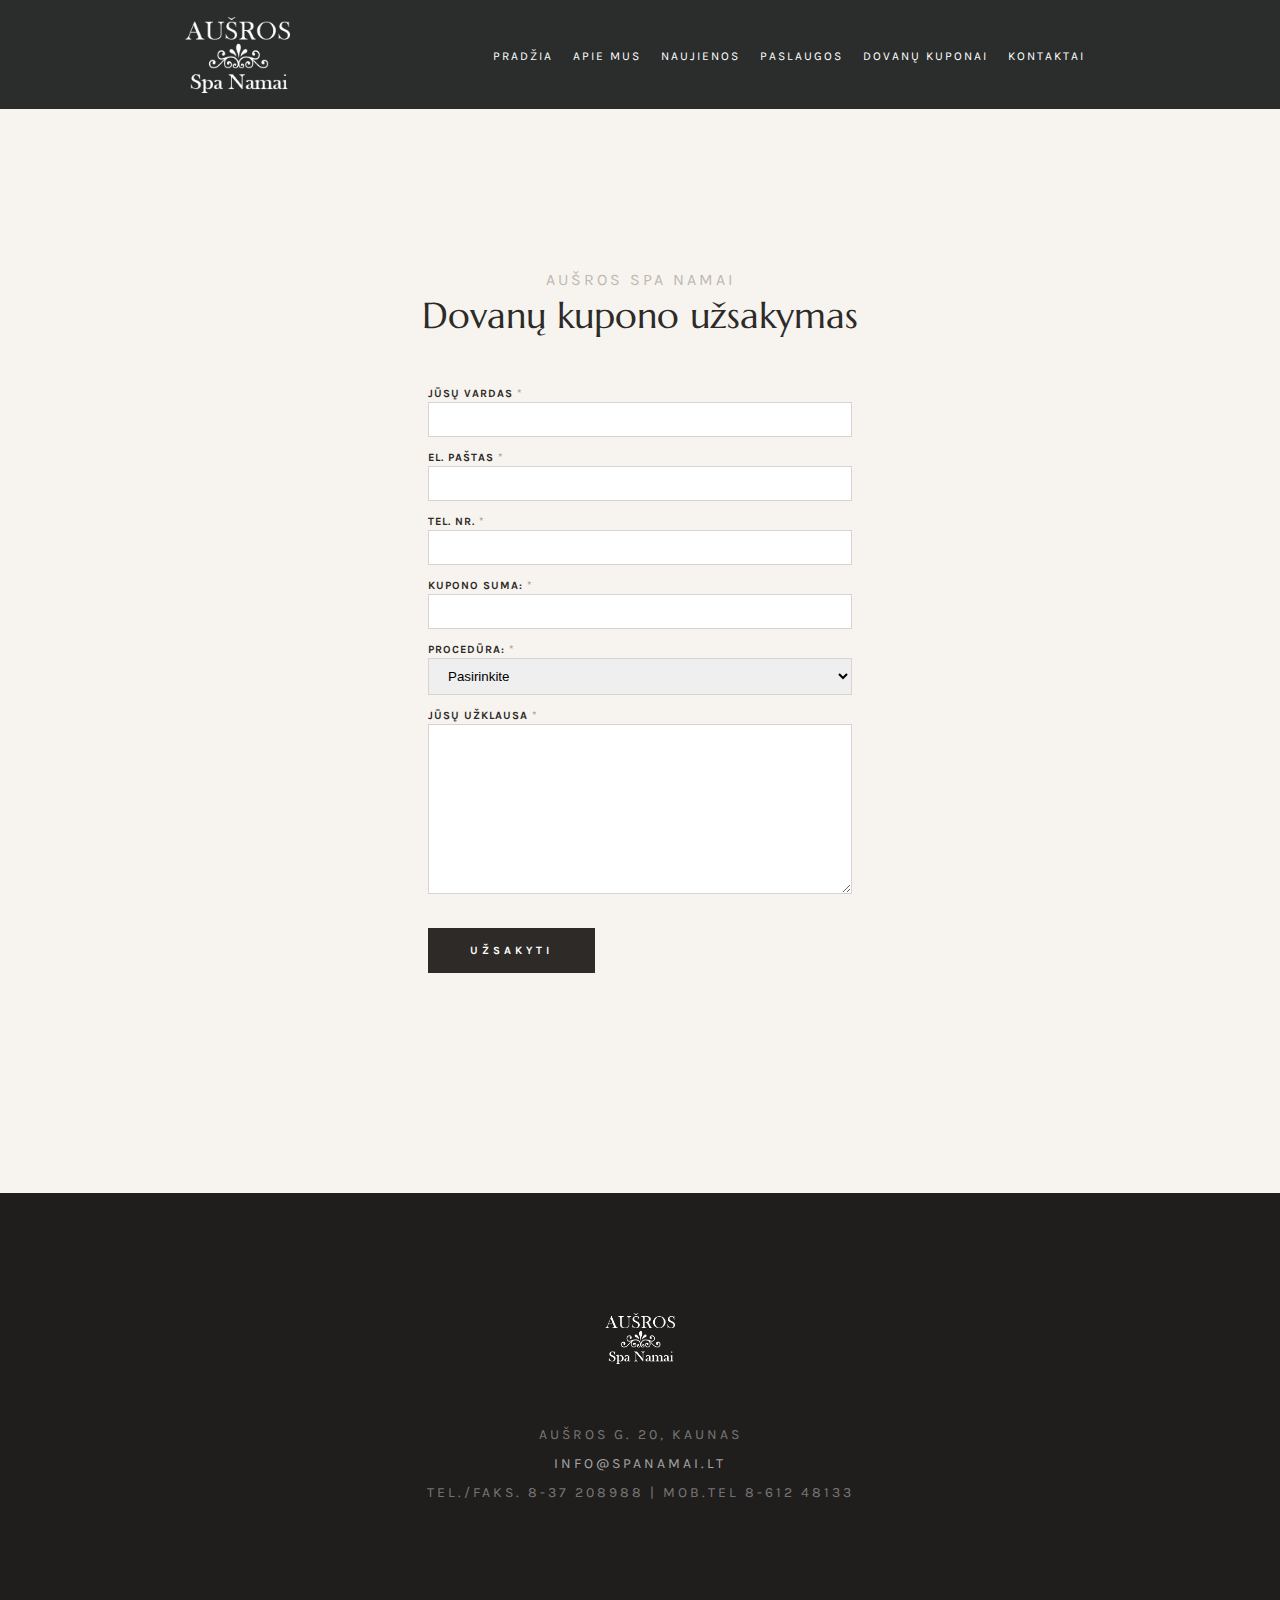
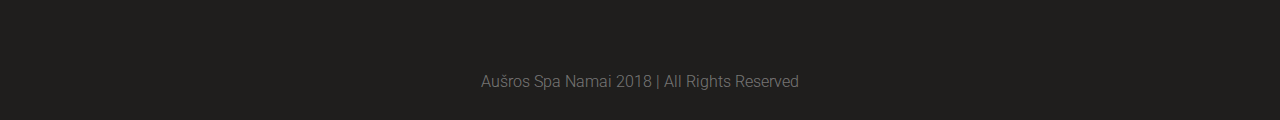
==== commit 0174ca6d: "Update responsive design" ====
--- a/contact-us.html
+++ b/contact-us.html
@@ -26,25 +26,18 @@
 					<img src="assets/images/logo-spa-compressor.png" alt="Aušros spa namai">
 				</a>
 			</div>
-			<nav class="meniu flexinam">
-				<ul class="flexinam">
-					<li><a href="index.html" class="keep-color">Pradžia</a></li>
-					<li><a href="#" class="keep-color">Apie mus</a></li>
-					<li><a href="#" class="keep-color">Naujienos</a></li>
-					<li><a href="#" class="keep-color">Paslaugos</a></li>
-					<li><a href="#" class="keep-color">Dovanų kuponai</a></li>
-					<li><a href="#" class="keep-color">Kontaktai</a></li>
-				</ul>
-				<ul class="lang">
-					<li>
-						<a href="#LT">
-							<img src="assets/images/lt.png">
-						</a>
-					</li>
-				</ul>
-				<div class="search">
-					<a href="#search"><span class="icon-search1"></span></a>
+			<nav id="myTopnav" class="meniu flexinam">
+				<div>
+					<a href="javascript:void(0);" class="icon_burger"><i class="fa fa-bars"></i></a>
 				</div>
+				<ul class="flexinam topnav">
+					<li><a href="#" class="keep-color">Pradžia</a></li>
+					<li><a href="#us" class="keep-color">Apie mus</a></li>
+					<li><a href="#our_news" class="keep-color">Naujienos</a></li>
+					<li><a href="#our_services" class="keep-color">Paslaugos</a></li>
+					<li><a href="#coupons" class="keep-color">Dovanų kuponai</a></li>
+					<li><a href="#contact_us" class="keep-color">Kontaktai</a></li>
+				</ul>				
 			</nav>
 		</div>
 	</header>
--- a/assets/css/style.css
+++ b/assets/css/style.css
@@ -124,6 +124,7 @@
   -webkit-box-align: center;
   -ms-flex-align: center;
   align-items: center;
+  padding-right: 35px;
 }
 
 .float-navigation .container .logo {
@@ -158,16 +159,7 @@
   color: #e8d2b8;
 }
 
-.meniu .lang a {
-  vertical-align: -2px;
-}
-
-.meniu .icon-search1 {
-  color: #fff;
-  vertical-align: -1px;
-}
-
-.icon_burger i {
+.meniu a.icon_burger {
   display: none;
 }
 
@@ -850,37 +842,29 @@
 }
 
 /* CONTACT US FORM: END */
-@media screen and (max-width: 600px) {
-  .topnav a {
+@media screen and (max-width: 800px) {
+  .float-navigation .meniu {
+    position: relative;
+    display: block;
+  }
+  .float-navigation .meniu a.icon_burger {
+    display: block;
+  }
+  .topnav {
     display: none;
   }
-  .topnav a.icon {
-    float: right;
+  .topnav.responsive {
+    position: absolute;
     display: block;
-  }
-}
-
-@media screen and (max-width: 600px) {
-  .topnav.responsive {
-    position: relative;
-  }
-  .topnav.responsive .icon {
-    position: absolute;
+    width: 150px;
     right: 0;
-    top: 0;
-  }
-  .topnav.responsive a {
-    float: none;
-    display: block;
-    text-align: left;
+    background-color: #2a2d2c;
+    text-align: right;
+    padding-bottom: 15px;
   }
 }
 
 @media all and (max-width: 600px) {
-  .special-container {
-    margin-left: 15px;
-    margin-right: 15px;
-  }
   .first .content {
     padding-left: 20px;
     max-width: 280px;
@@ -973,3 +957,9 @@
     padding: 50px 20px;
   }
 }
+
+@media all and (max-width: 600px) {
+  .reservation .container {
+    margin: 0 20px 0px 20px;
+  }
+}
